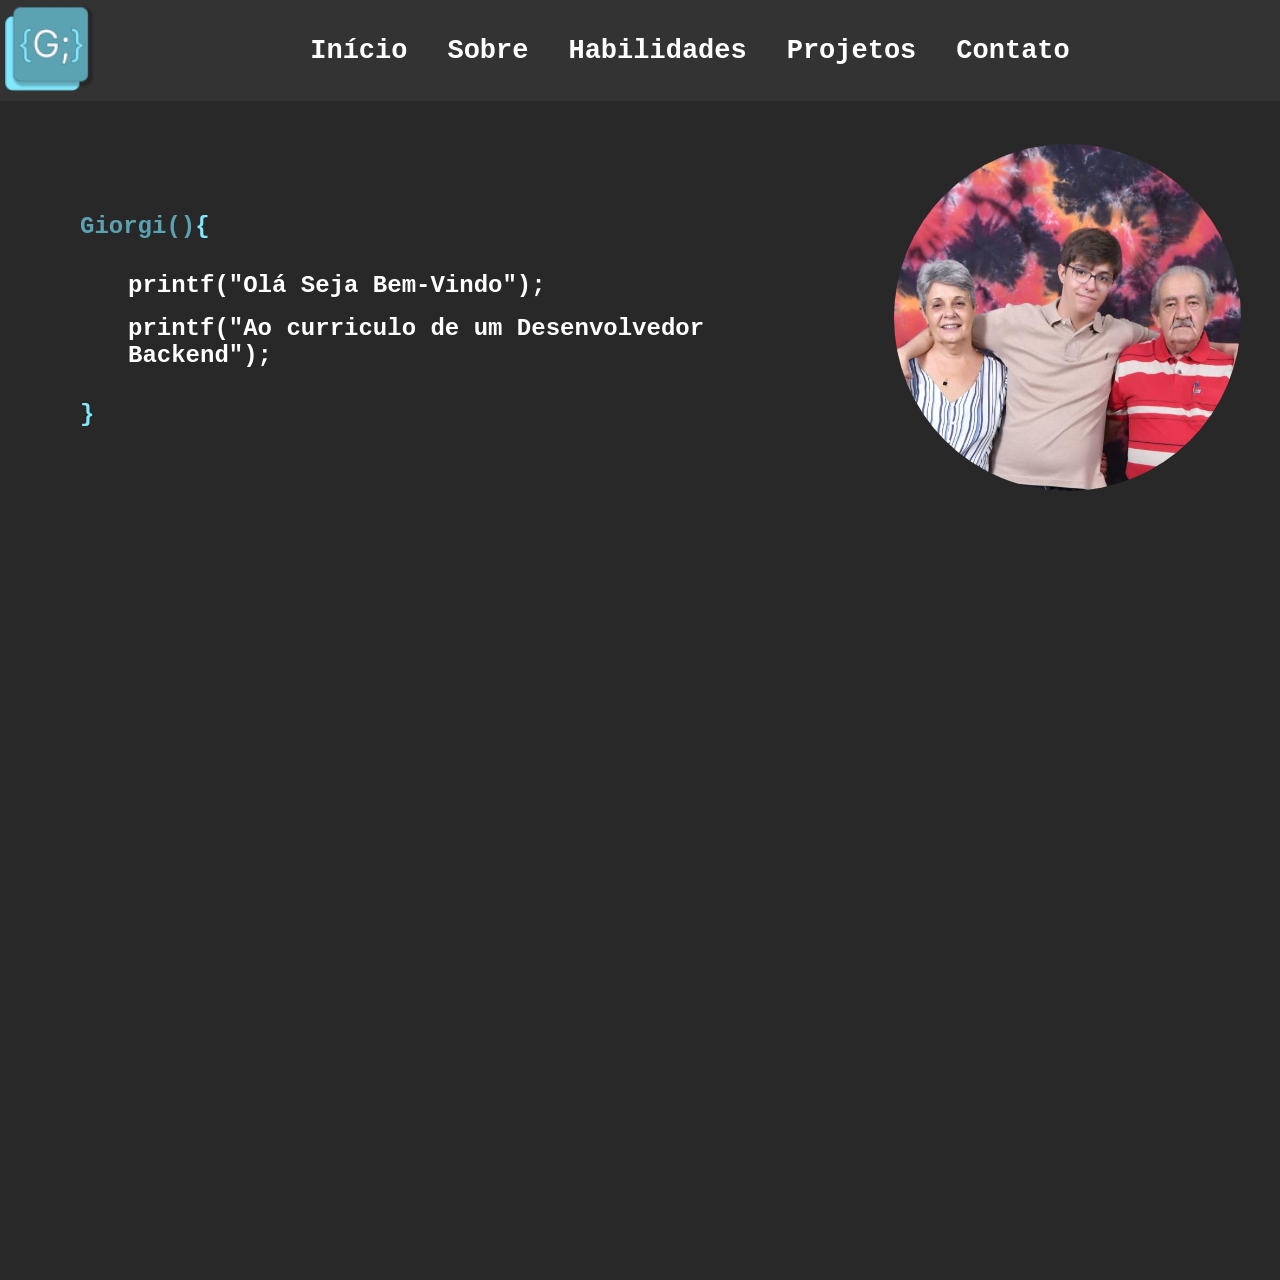
==== index.html @ 077f9eb5 "Nav-topo e Introdução Foi feita uma nav topo com a minha logo e com redirecionamento para o resto da" ====
<!DOCTYPE html>
<html lang="pt-BR">
    <head>
        <meta charset="UTF-8">
        <meta name="viewport" content="width=device-width, initial-scale=1.0">
        <link rel="stylesheet" href="./css/estilo.css">
        <link rel="icon" href="./img/Logo.png">
        <title>Portifolio</title>
    </head>
    <body>
        <section class="nav-topo-sessao">
            <div class="nav-topo-pai">
                <nav class="nav-topo margin">
                    <div class="logo">
                        <a href="./index.html"><img src="./img/Logo.png" alt="Logo"></a>
                    </div>
                    <ul class="header">
                        <li>
                            <a href="#link-introducao" class="link">Início</a>
                        </li>
                        <li>
                            <a href="#link-sobre" class="link">Sobre</a>
                        </li>
                        <li>
                            <a href="#link-habilidade" class="link">Habilidades</a>
                        </li>
                        <li>
                            <a href="#link-projeto" class="link">Projetos</a>
                        </li>
                        <li>
                            <a href="#link-rodape" class="link">Contato</a>
                        </li>
                    </ul>
                </nav>
            </div>            
        </section>

        <section class="introducao altura" id="link-introducao">
            <div class="corpo-introducao">
                <div class="texto-corpo-introducao">
                    <div class="func-texto">
                        <h2>Giorgi()</h2>
                        <h2 class="chaves">{</h2>
                    </div>
                    <div class="printf-texto">
                        <h2>printf("Olá Seja Bem-Vindo");</h2>
                        <h2>printf("Ao curriculo de um Desenvolvedor Backend");</h2>
                    </div>
                    <div class="func-texto">
                        <h2 class="chaves">}</h2>
                    </div>                    
                </div>                
                <div class="img-intro">
                    <img src="./img/Foto.jpg" alt="Imagem Rafael">
                </div>                
            </div>
        </section>

        <section class="sobre" id="link-sobre">
        </section>

        <section class="habilidade" id="link-habilidade">
        </section>

        <section class="projeto altura " id="link-projeto">
        </section>

        <section class="rodape" id="link-rodape">
        </section>
    </body>
</html>

<!--
-->
---- css/estilo.css ----
* {
    margin: 0;
    padding: 0;
    font-family: 'JetBrains Mono', monospace;
    user-select: none;
}

body{
    background-color: #282828;
}

.altura{
    height: 40rem;
}

.nav-topo-pai{
    width: 100%;
    position: fixed;
    top: 0;
    z-index: 10000;
}

.nav-topo{
    background-color: #333;
    display: flex;
    justify-content: center;
    align-items: center;
}

.logo img{
    margin: 5px;
    width: 10vh;    
}

.header{
    margin: 0 auto;
    justify-content: center;
    align-items: center;
    font-size: 3vh;    
    
}

.nav-topo ul{
    list-style: none;
    display: flex;
    gap: 40px;
}

.nav-topo li{
    position: relative;
    display: inline-block;
    cursor: pointer;
}

.nav-topo li::before{
    content: '';
    position: absolute;
    left: 0;
    bottom: -2px;
    width: 100%;
    height: 2px;
    background-color: #82E8FF;
    border-radius: 4px;
    scale: 0 1;
    transform-origin: top;
    transition: scale 0.35s;
}

.nav-topo li:hover::before{
    box-shadow:  0px 0px 10px #82E8FF,
                0px 0px 20px #82E8FF,
                0px 0px 40px #82E8FF,
                0px 0px 80px #82E8FF;
    scale: 1;
}

.link{
    position: relative;
    display: inline-block;
    text-decoration: none;
    color: #fff;
    font-weight: 700;
}

.corpo-introducao{
    height: 100%;
    color: #fff;
    justify-content: center;
    align-items: center;
    display: flex;
}

.texto-corpo-introducao{
    margin: 5rem;
    width: 95%;
}

.img-intro img{
    width: 90%;
    border-radius: 50%;
    transition: 1s ease-in-out;
}

.img-intro:hover img{
    box-shadow:  0px 0px 10px #82E8FF,
                0px 0px 20px #82E8FF,
                0px 0px 40px #82E8FF,
                0px 0px 80px #82E8FF;
}

.func-texto{
    display: flex;
    margin-top: 2rem;
    margin-bottom: 2rem;
}

.func-texto{
    color:#5BA2B2;
}

.chaves{
    color:#82E8FF;
}

.printf-texto h2{
    margin-left: 3rem;
    margin-top: 1rem;
}
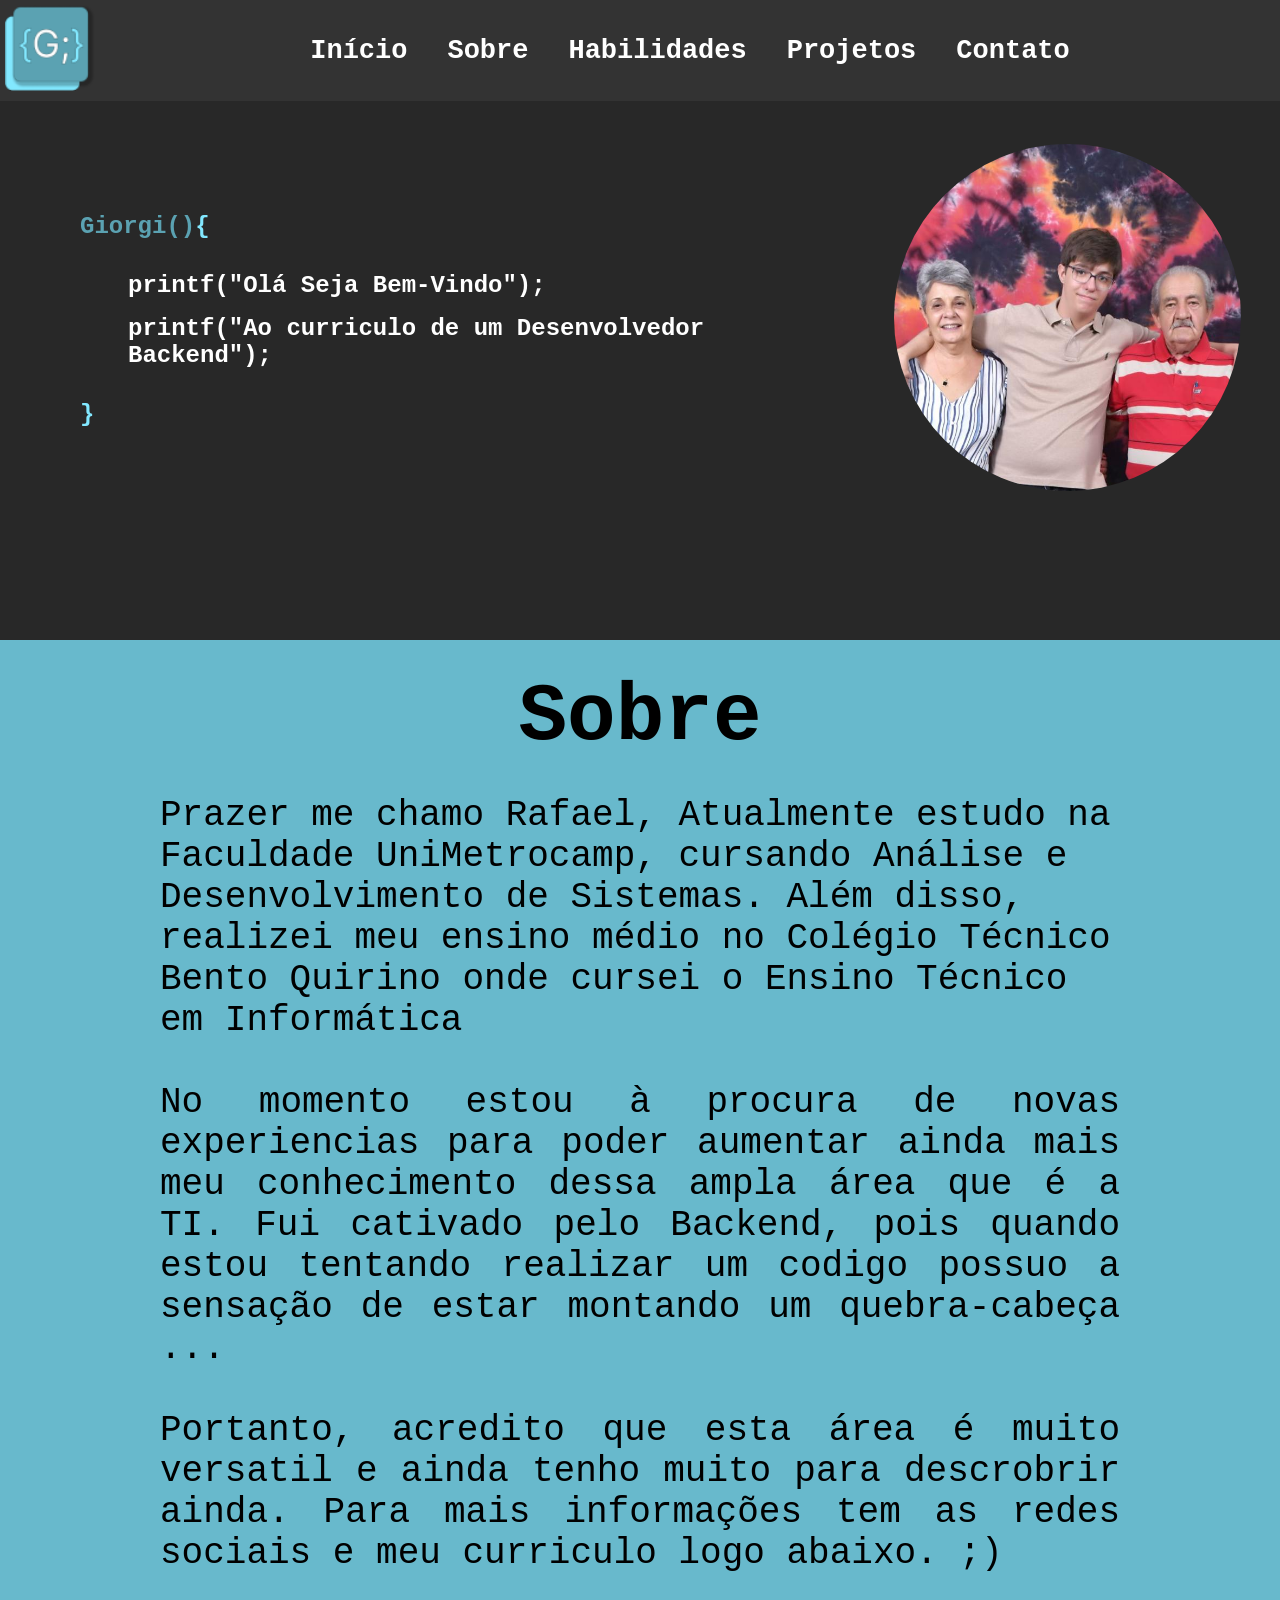
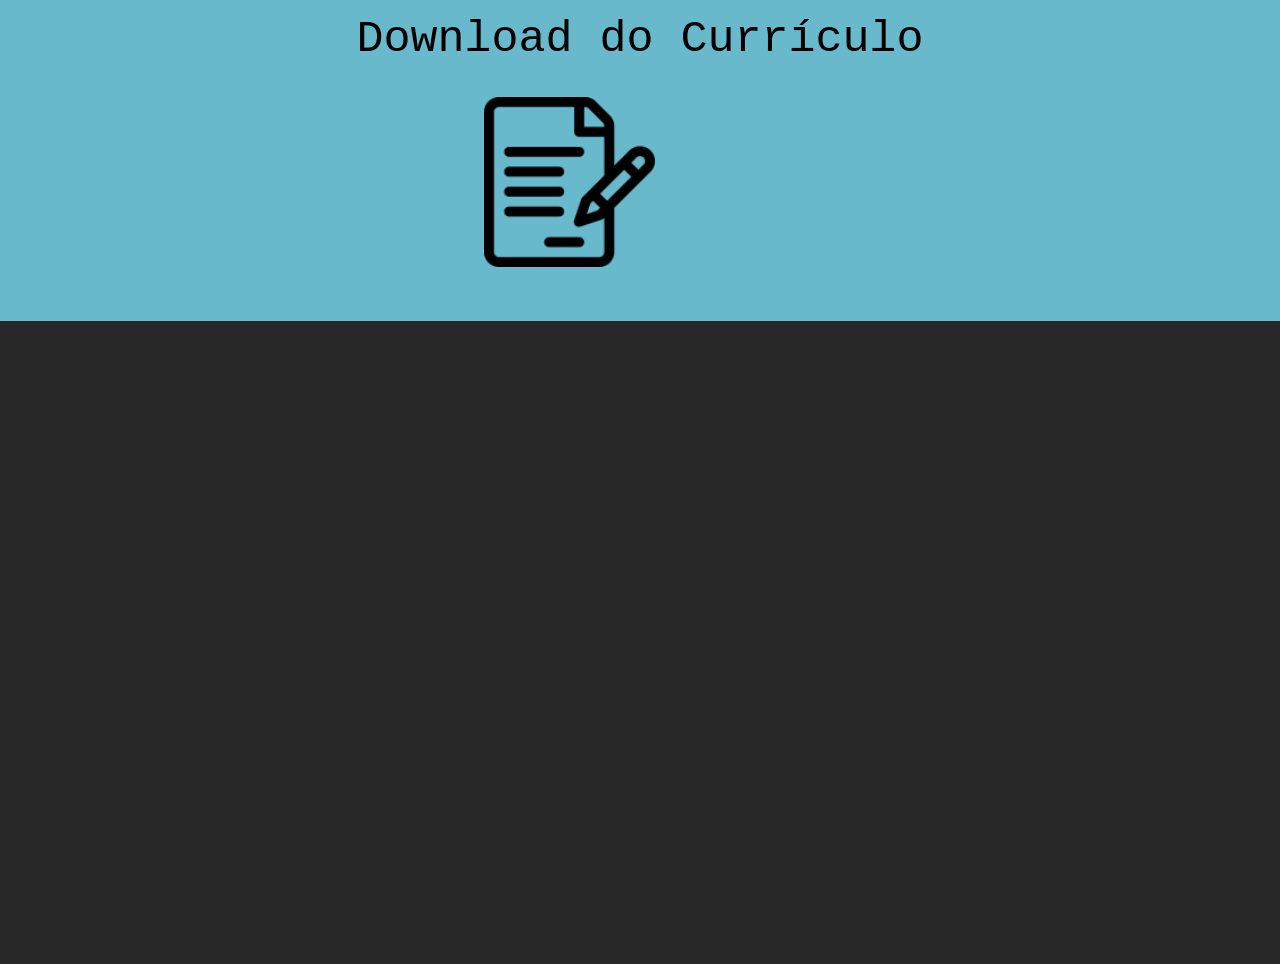
==== commit 9f71507d: "Adição do Sobre Essa seção tem o intuito de demonstrar um pouco sobre mim e explicar o motivo que es" ====
--- a/index.html
+++ b/index.html
@@ -57,6 +57,26 @@
         </section>
 
         <section class="sobre" id="link-sobre">
+            <div class="corpo-sobre">
+                <div class="texto-corpo-sobre">
+                    <div class="titulo-sobre-texto">
+                        <h1>Sobre</h1>
+                    </div>
+                    <div class="sobre-texto">
+                        </p>Prazer me chamo Rafael, Atualmente estudo na Faculdade UniMetrocamp, cursando Análise e
+                        Desenvolvimento de Sistemas. Além disso, realizei meu ensino médio no
+                        Colégio Técnico Bento Quirino onde cursei o Ensino Técnico em Informática</p>
+                        <br>
+                        <p>No momento estou à procura de novas experiencias para poder aumentar ainda mais meu conhecimento dessa ampla área que é a TI. Fui cativado pelo Backend, pois quando estou tentando realizar um codigo possuo a sensação de estar montando um quebra-cabeça ...</p>
+                        <br>
+                        <p>Portanto, acredito que esta área é muito versatil e ainda tenho muito para descrobrir ainda. Para mais informações tem as redes sociais e meu curriculo logo abaixo. ;)</p>
+                    </div>
+                    <div class="curriculo-pdf">
+                        <p>Download do Currículo</p>                
+                        <a href="#" onclick="window.open('curriculo/Currículo.pdf', '_blank', 'fullscreen=yes'); return false" download="Currículo.pdf" type="application/pdf" rel="noopener noreferrer"><img src="./img/Currículo.png" alt="Download Currículo"></a>
+                    </div>
+                </div>
+            </div>
         </section>
 
         <section class="habilidade" id="link-habilidade">
@@ -68,7 +88,4 @@
         <section class="rodape" id="link-rodape">
         </section>
     </body>
-</html>
-
-<!--
--->+</html>
--- a/css/estilo.css
+++ b/css/estilo.css
@@ -125,4 +125,121 @@
 .printf-texto h2{
     margin-left: 3rem;
     margin-top: 1rem;
+}
+
+.sobre{
+    background-color: #68B9CC;
+}
+
+.corpo-sobre{
+    width: 100%;
+    justify-content: center;
+    align-items: center;
+    display: flex;
+}
+
+.sobre-texto p{
+    width: 55rem;
+}
+
+.titulo-sobre-texto{
+    margin: 2rem;
+    justify-content: center;
+    align-items: center;
+    display: flex;
+    font-size: 6vh;
+}
+
+.sobre-texto{
+    margin: 2rem;
+    margin-left: 10rem;
+    justify-content: center;
+    align-items: center;
+    font-size: 4vh;
+    width: 75%;
+    height: 75%;
+}
+
+.sobre-texto p{
+  -moz-animation-duration: 2.5s;
+  -webkit-animation-duration: 2.5s;
+  animation-duration: 2.5s;
+  -moz-animation-name: bounce;
+  -webkit-animation-name: bounce;
+  animation-name: bounce;
+  text-align: justify;
+  width: 100%;
+}
+
+@-moz-keyframes bounce {
+  from {
+    margin-top: 100%;
+    width: 100%;
+  }
+
+  to {
+    margin-top: 0%;
+    width: 100%;
+  }
+}
+
+@-webkit-keyframes bounce {
+  from {
+    margin-top: 100%;
+    width: 100%;
+  }
+
+  to {
+    margin-top: 0%;
+    width: 100%;
+  }
+}
+
+@keyframes bounce {
+  from {
+    margin-top: 100%;
+    width: 100%;
+  }
+
+  to {
+    margin-top: 0%;
+    width: 100%;
+  }
+}
+
+/*
+-------------------------------------------------------------
+
+
+
+.sobre-texto p{
+    animation-duration: 3s;
+    animation-name: bounce;
+}
+
+@keyframes bounce {
+    from {
+      margin-top: 100%;
+      width: 100%;
+    }
+  
+    to {
+      margin-top: 0%;
+      width: 100%;
+    }
+}
+*/
+
+.curriculo-pdf{
+    margin: 2.5rem;
+    justify-content: center;
+    align-items: center;
+    display: grid;
+    font-size: 5vh;
+}
+
+.curriculo-pdf img{
+    margin-left: 8rem;
+    margin-top: 2rem;
+    width: 30%;
 }
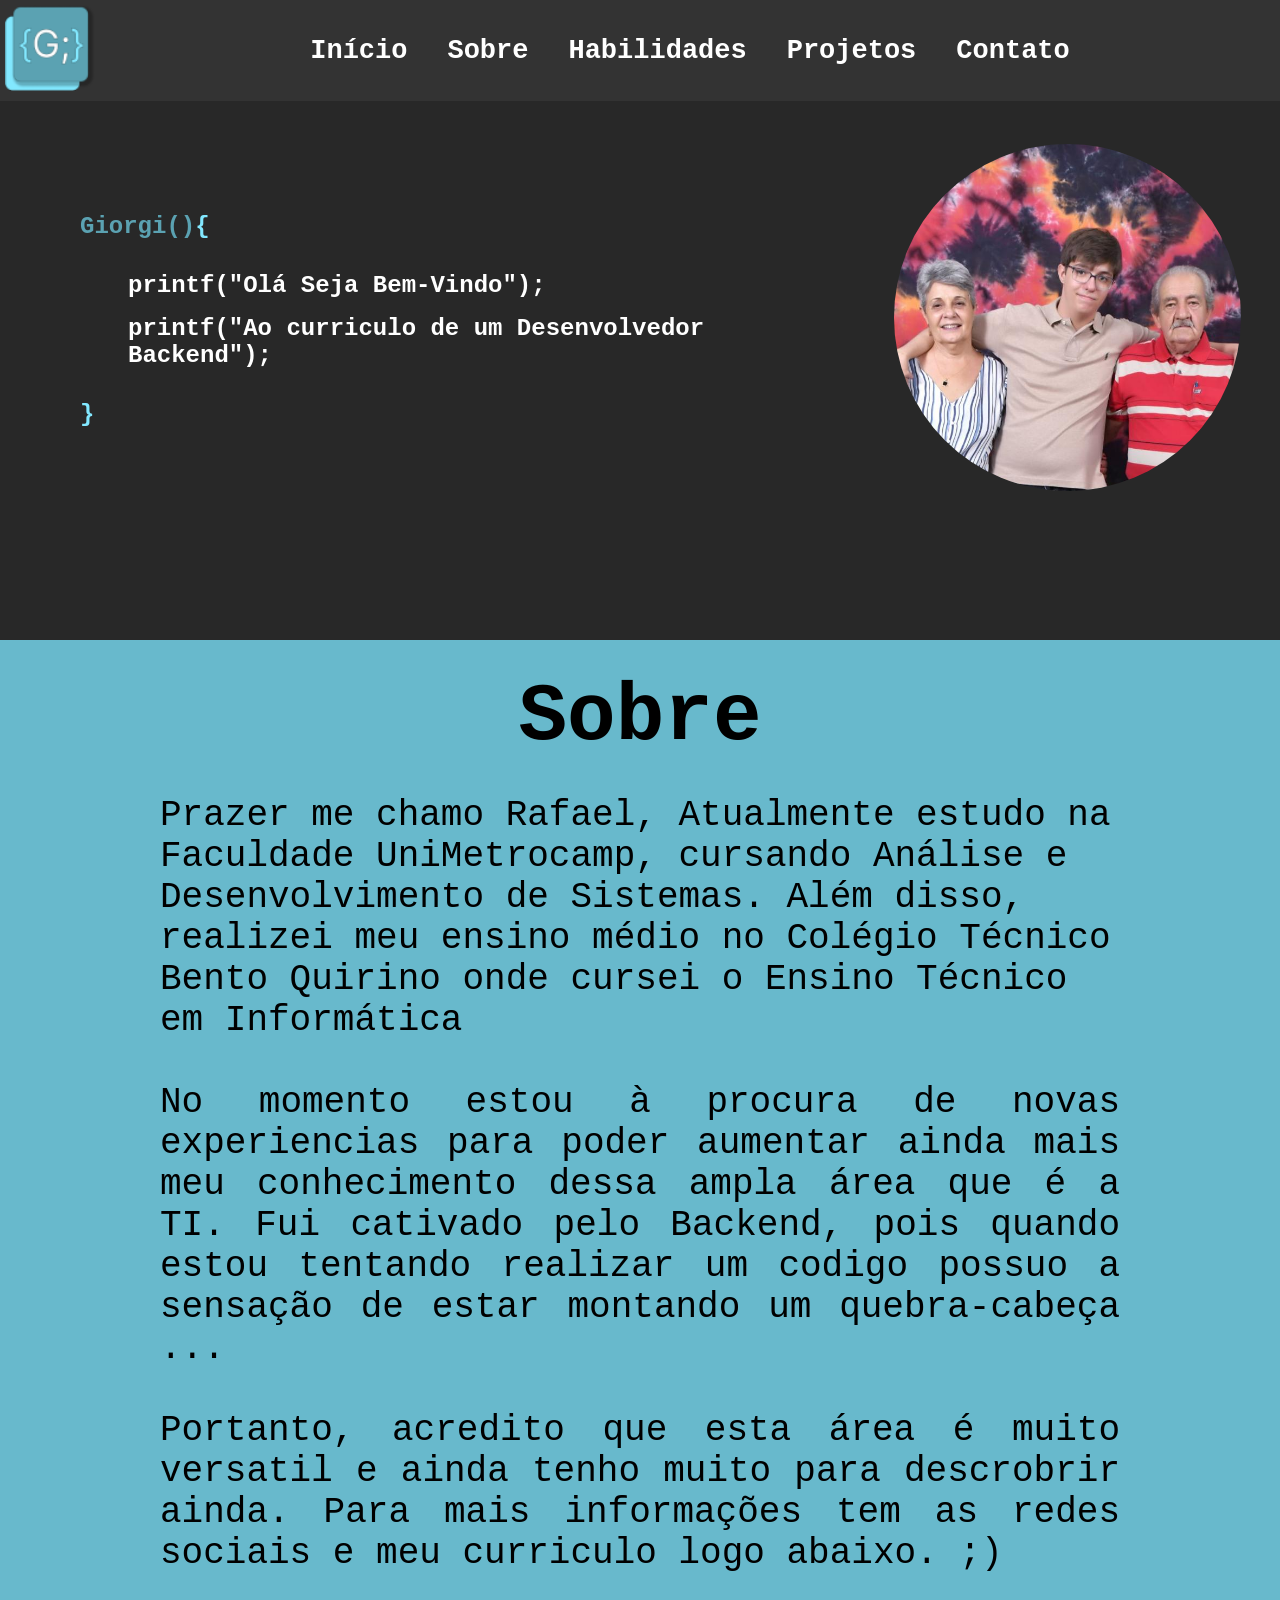
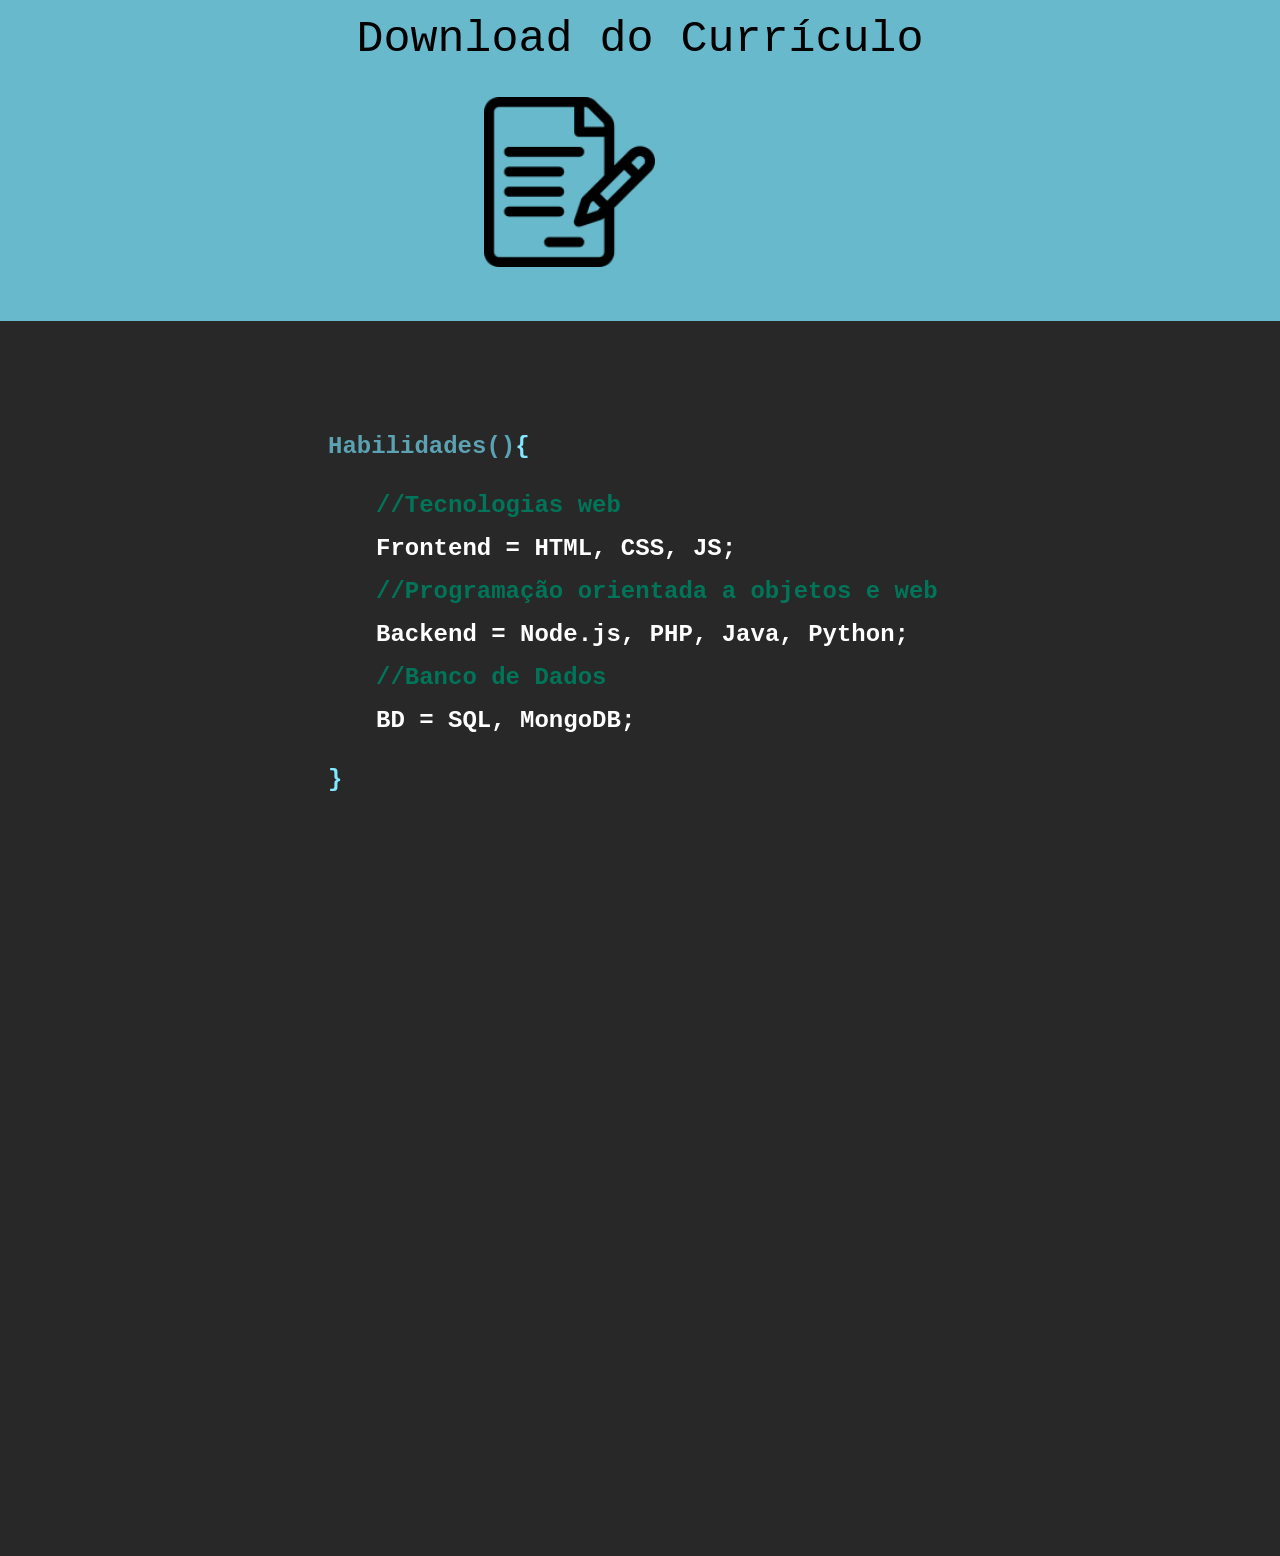
==== commit fa0d4b81: "Adição da sessão de Habilidades Mostra algumas das halidades que tenho com a programação" ====
--- a/index.html
+++ b/index.html
@@ -80,6 +80,25 @@
         </section>
 
         <section class="habilidade" id="link-habilidade">
+            <div class="corpo-habilidade">
+                <div class="texto-corpo-habilidade">
+                    <div class="func-texto">
+                        <h2>Habilidades()</h2>
+                        <h2 class="chaves">{</h2>
+                    </div>
+                    <div class="printf-texto">
+                        <h2 class="bloco-comentario">//Tecnologias web</h2>
+                        <h2><span class="front">Frontend</span> = <span class="html">HTML</span>, <span class="css">CSS</span>, <span class="js">JS</span>;</h2>                        
+                        <h2 class="bloco-comentario">//Programação orientada a objetos e web</h2>
+                        <h2><span class="back">Backend</span> = <span class="node">Node.js</span>, <span class="php">PHP</span>, <span class="java">Java</span>, <span class="py">Python</span>;</h2>
+                        <h2 class="bloco-comentario">//Banco de Dados</h2>
+                        <h2><span class="bd">BD</span> = <span class="sql">SQL</span>, <span class="mongo">MongoDB</span>;</h2>
+                    </div>
+                    <div class="func-texto">
+                        <h2 class="chaves">}</h2>
+                    </div>
+                </div>
+            </div>
         </section>
 
         <section class="projeto altura " id="link-projeto">
--- a/css/estilo.css
+++ b/css/estilo.css
@@ -207,29 +207,6 @@
   }
 }
 
-/*
--------------------------------------------------------------
-
-
-
-.sobre-texto p{
-    animation-duration: 3s;
-    animation-name: bounce;
-}
-
-@keyframes bounce {
-    from {
-      margin-top: 100%;
-      width: 100%;
-    }
-  
-    to {
-      margin-top: 0%;
-      width: 100%;
-    }
-}
-*/
-
 .curriculo-pdf{
     margin: 2.5rem;
     justify-content: center;
@@ -242,4 +219,151 @@
     margin-left: 8rem;
     margin-top: 2rem;
     width: 30%;
+}
+
+
+.corpo-habilidade{
+    margin-left: 10rem;
+    margin-top: 5rem;
+    margin-bottom: 5rem;
+    color: #fff;
+    justify-content: center;
+    align-items: center;
+    display: flex;
+}
+
+.texto-corpo-habilidade{
+    width: 70%;
+}
+
+.bloco-comentario{
+    color: #007559;
+}
+
+.front{
+    color: #ffffff;
+    transition: 0.5s ease-in-out;
+}
+.back{
+    color: #ffffff;
+    transition: 0.5s ease-in-out;
+}
+.bd{
+    color: #ffffff;
+    transition: 0.5s ease-in-out;
+}
+
+.front:hover{
+    text-shadow: 0px 0px 10px #00ffc3,
+                0px 0px 20px #00ffc3,
+                0px 0px 40px #00ffc3,
+                0px 0px 80px #00ffc3;
+}
+.back:hover{
+    text-shadow: 0px 0px 10px #0044ff,
+                0px 0px 20px #0044ff,
+                0px 0px 40px #0044ff,
+                0px 0px 80px #0044ff;
+}
+.bd:hover{
+    text-shadow: 0px 0px 10px #caa500,
+                0px 0px 20px #caa500,
+                0px 0px 40px #caa500,
+                0px 0px 80px #caa500;
+}
+
+.html{
+    color: #ffffff;
+    transition: 0.5s ease-in-out;
+}
+.css{
+    color: #ffffff;
+    transition: 0.5s ease-in-out;
+}
+.js{
+    color: #ffffff;
+    transition: 0.5s ease-in-out;
+}
+
+.html:hover{
+    text-shadow: 0px 0px 10px #E16308,
+                0px 0px 20px #E16308,
+                0px 0px 40px #E16308,
+                0px 0px 80px #E16308;
+}
+.css:hover{
+    text-shadow: 0px 0px 10px #00D0FF,
+                0px 0px 20px #00D0FF,
+                0px 0px 40px #00D0FF,
+                0px 0px 80px #00D0FF;
+}
+.js:hover{
+    text-shadow: 0px 0px 10px #FFE500,
+                0px 0px 20px #FFE500,
+                0px 0px 40px #FFE500,
+                0px 0px 80px #FFE500;
+}
+
+.node{
+    color: #ffffff;
+    transition: 0.5s ease-in-out;
+}
+.php{
+    color: #ffffff;
+    transition: 0.5s ease-in-out;
+}
+.java{
+    color: #ffffff;
+    transition: 0.5s ease-in-out;
+}
+.py{
+    color: #ffffff;
+    transition: 0.5s ease-in-out;
+}
+
+.node:hover{
+    text-shadow: 0px 0px 10px #0EAD00,
+                0px 0px 20px #0EAD00,
+                0px 0px 40px #0EAD00,
+                0px 0px 80px #0EAD00;
+}
+.php:hover{
+    text-shadow: 0px 0px 10px #491bb3,
+                0px 0px 20px #491bb3,
+                0px 0px 40px #491bb3,
+                0px 0px 80px #491bb3;
+}
+.java:hover{
+    text-shadow: 0px 0px 10px #FF0000,
+                0px 0px 20px #FF0000,
+                0px 0px 40px #FF0000,
+                0px 0px 80px #FF0000;
+}
+.py:hover{
+    text-shadow: 0px 0px 10px #FFF50E,
+                0px 0px 20px #FFF50E,
+                0px 0px 40px #FFF50E,
+                0px 0px 80px #FFF50E;
+}
+
+.sql{
+    color: #ffffff;
+    transition: 0.5s ease-in-out;
+}
+.mongo{
+    color: #ffffff;
+    transition: 0.5s ease-in-out;
+}
+
+.sql:hover{
+    text-shadow: 0px 0px 10px #FFE500,
+                0px 0px 20px #FFE500,
+                0px 0px 40px #FFE500,
+                0px 0px 80px #FFE500;
+}
+.mongo:hover{
+    text-shadow: 0px 0px 10px #2bff00,
+                0px 0px 20px #2bff00,
+                0px 0px 40px #2bff00,
+                0px 0px 80px #2bff00;
 }
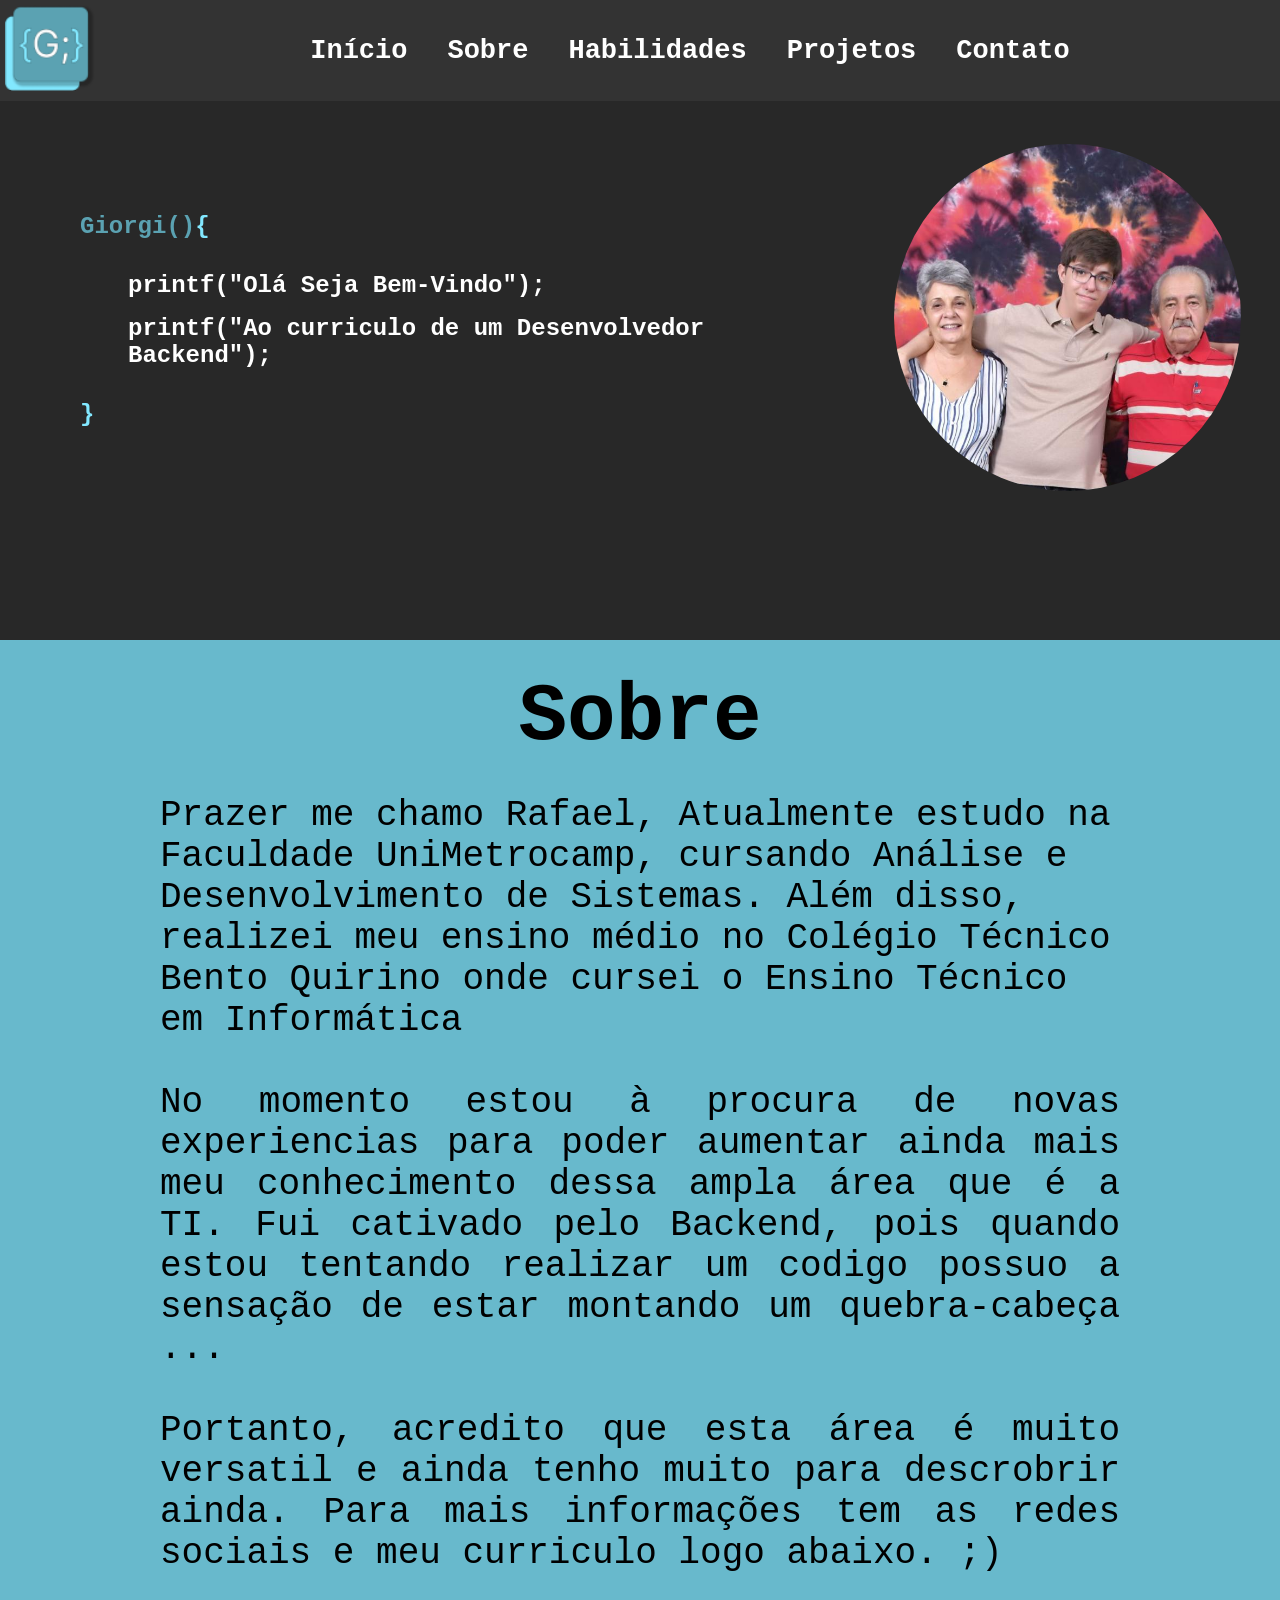
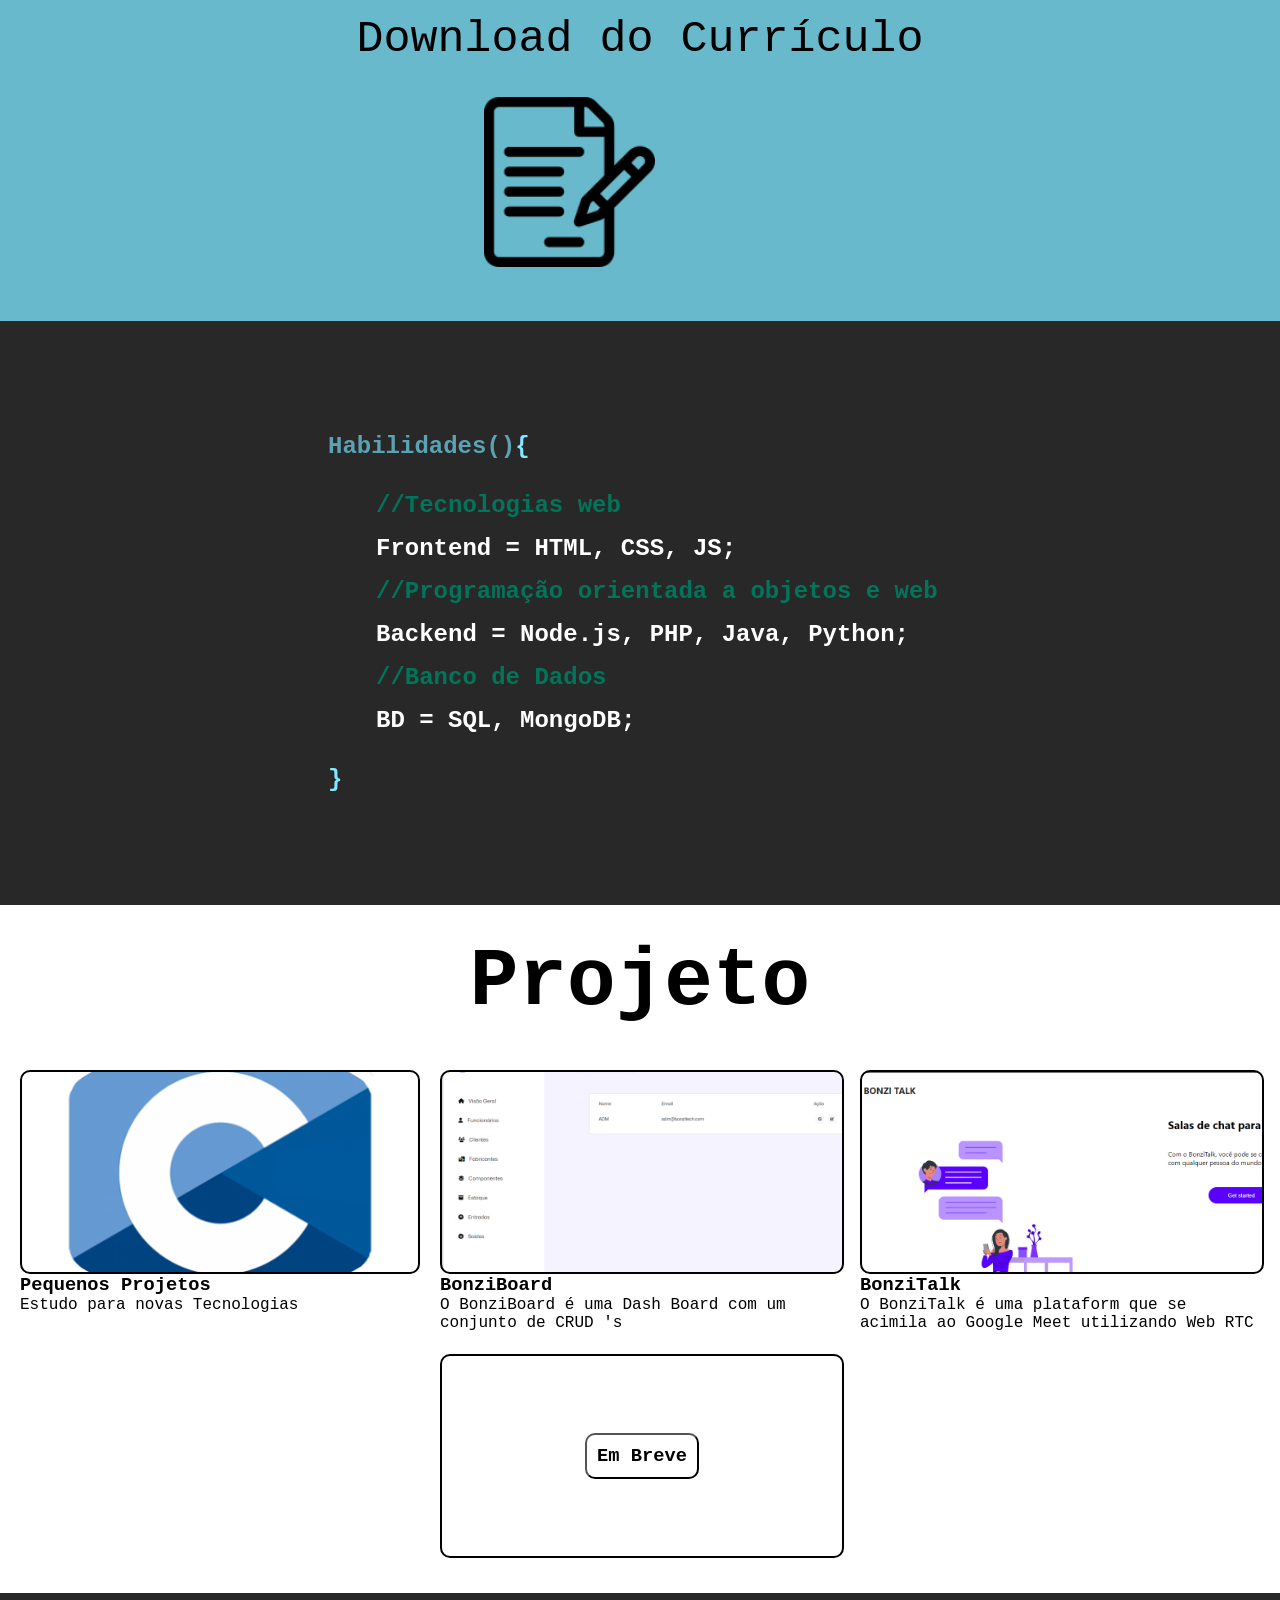
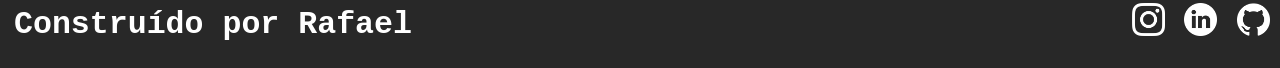
==== commit 5e82023c: "Adição do Seção dos Projetos e do Rodapé Pode ver alguns dos meus projetos já realizados e o rodapé " ====
--- a/index.html
+++ b/index.html
@@ -101,10 +101,86 @@
             </div>
         </section>
 
+        
+        
         <section class="projeto altura " id="link-projeto">
+            <div class="corpo-projeto">
+                <div class="texto-corpo-projeto">
+                    <div class="titulo-projeto-texto">
+                        <h1>Projeto</h1>
+                    </div>
+                    <div class="projetos-all-row-1">
+                        <div class="pequenos-projetos margin-projetos card">
+                            <a target="_blank" rel="noopener noreferrer" href="https://github.com/rafaelnator/Pequenos-Projetos">
+                                <div class="baner pequenos-projetos-img">
+                                </div>
+                            </a>
+                            <div class="title-descricao">
+                                <h3>Pequenos Projetos</h3>
+                                <p>Estudo para novas Tecnologias</p>
+                            </div>
+                        </div>
+                        <div class="BonziBoard margin-projetos card">
+                            <a target="_blank" rel="noopener noreferrer" href="https://github.com/rafaelnator/Pequenos-Projetos">
+                                <div class="baner BonziBoard-img">
+                                </div>
+                            </a>
+                            <div class="title-descricao">
+                                <h3>BonziBoard</h3>
+                                <p>O BonziBoard é uma Dash Board com um conjunto de CRUD 's</p>
+                            </div>
+                        </div>
+                        <div class="BonziTalk margin-projetos card">
+                            <a target="_blank" rel="noopener noreferrer" href="https://github.com/rafaelnator/Pequenos-Projetos">
+                                <div class="baner BonziTalk-img">
+                                </div>
+                            </a>
+                            <div class="title-descricao">
+                                <h3>BonziTalk</h3>
+                                <p>O BonziTalk é uma plataform que se acimila ao Google Meet
+                                    utilizando Web RTC
+                                </p>
+                            </div>
+                        </div>                                               
+                    </div>
+                    <div class="projetos-all-row-2">
+                        <div class="embreve margin-projetos card">
+                            <a href="">
+                                <div class="baner-embreve embreve-img">
+                                    <button class="btn-projetos"><h3>Em Breve</h3></button>
+                                </div>
+                            </a>
+                        </div>
+                    </div>
+                </div>
+            </div>
         </section>
 
         <section class="rodape" id="link-rodape">
+            <div class="corpo-rodape">
+                <div class="titulo-rodape-texto">
+                    <h3>Construído por <b>Rafael</b></h3>
+                </div>
+                <div class="row-redes">
+                    <ul class="redes-lista">
+                        <li class="redes-lista-row">
+                            <a href="https://www.instagram.com/dev.giorgii?utm_source=qr&igshid=MzNlNGNkZWQ4Mg%3D%3D" class="redes-sociais instagram">
+                                <img src="./img/instagram.png" alt="instagram">
+                            </a>
+                        </li>
+                        <li class="redes-lista-row">
+                            <a href="https://www.linkedin.com/in/rafael-dos-santos-giorgi-22182b289/" class="redes-sociais linkedin">
+                                <img src="./img/linkedin.png" alt="linkedin">
+                            </a>
+                        </li>
+                        <li class="redes-lista-row">
+                            <a href="https://github.com/rafaelnator/" class="redes-sociais github">
+                                <img src="./img/github-logo.png" alt="github">
+                            </a>
+                        </li>
+                    </ul>
+                </div>                
+            </div>
         </section>
     </body>
 </html>
--- a/css/estilo.css
+++ b/css/estilo.css
@@ -366,4 +366,184 @@
                 0px 0px 20px #2bff00,
                 0px 0px 40px #2bff00,
                 0px 0px 80px #2bff00;
+}
+
+
+.projeto{
+    background-color: #fff;
+    height: 43rem;
+}
+
+.corpo-projeto{
+    width: 100%;
+    justify-content: center;
+    align-items: center;
+    display: flex;
+    flex-wrap: wrap;
+}
+
+.titulo-projeto-texto{
+    margin: 2rem;
+    justify-content: center;
+    align-items: center;
+    display: flex;
+    font-size: 6vh;
+}
+
+.projetos-all-row-1{
+    justify-content: center;
+    align-items: center;
+    display: flex;
+}
+
+.projetos-all-row-1 a{
+    text-decoration: none;
+}
+
+.margin-projetos{
+    margin: 10px;
+}
+
+.pequenos-projetos-img {
+    background-image: url(../img/C.png);
+    width: 22rem;
+}
+
+.BonziBoard-img {
+    background-image: url(../img/BonziBoard.png);
+    width: 22rem;
+}
+
+.BonziTalk-img {
+    background-image: url(../img/BonziTalk.png);
+    width: 22rem;
+}
+
+.embreve-img {
+    width: 22rem;
+}
+
+.projetos-all-row-2{
+    justify-content: center;
+    align-items: center;
+    display: flex;
+}
+
+.projetos-all-row-2 a{
+    text-decoration: none;
+}
+
+.card {
+    width: 400px;
+    border:2px #000000;
+    margin: 10px;
+}
+
+.pequenos-projetos a{
+    justify-content: center;
+    align-items: center;
+    display: flex;
+}
+
+.title-descricao{
+    min-height: 60px;
+}
+
+.baner{
+    display: flex;
+    flex-direction: column;
+    align-items: center;
+    justify-content: center;
+    background-repeat: no-repeat;
+    background-position: center;
+    background-size: cover;
+    width: 400px;
+    height: 200px;
+    border: 2px solid #000000;
+    border-radius: 10px;
+    transition: 0.8s ease-in-out;
+}
+
+.baner-embreve{
+    display: flex;
+    flex-direction: column;
+    align-items: center;
+    justify-content: center;
+    background-repeat: no-repeat;
+    background-position: center;
+    background-size: cover;
+    width: 400px;
+    height: 200px;
+    border: 2px solid #000000;
+    border-radius: 10px;
+    transition: 0.8s ease-in-out;
+}
+
+.baner:hover{
+    border-radius: 10px;
+    filter:
+        brightness(0.5);
+}
+
+.btn-projetos {
+    font-size: 16px;
+    padding: 10px;
+    background-color: #fff;
+    border-radius: 10px;   
+}
+
+.corpo-rodape{
+    display: flex;
+}
+
+.rodape{
+    margin: 5px;
+}
+
+.titulo-rodape-texto{
+    color: #fff;
+    font-size: 3vh;
+}
+
+.titulo-rodape-texto h3{
+    margin: 9px;
+}
+
+.row-redes img{
+    width: 33px;
+    margin: 5px;
+}
+
+.row-redes li{
+    position: relative;
+    display: inline-block;
+    cursor: pointer;
+}
+
+.row-redes li::before{
+    content: '';
+    position: absolute;
+    left: 0;
+    bottom: -2px;
+    width: 100%;
+    height: 2px;
+    background-color: #82E8FF;
+    border-radius: 4px;
+    scale: 0 1;
+    transform-origin: top;
+    transition: scale 0.35s;
+}
+
+.row-redes li:hover::before{
+    box-shadow: 0px 0px 10px #82E8FF,
+                0px 0px 20px #82E8FF,
+                0px 0px 40px #82E8FF,
+                0px 0px 80px #82E8FF;
+    scale: 1;
+}
+
+.row-redes{
+    list-style: none;
+    display: flex;
+    margin-left: auto;
 }
